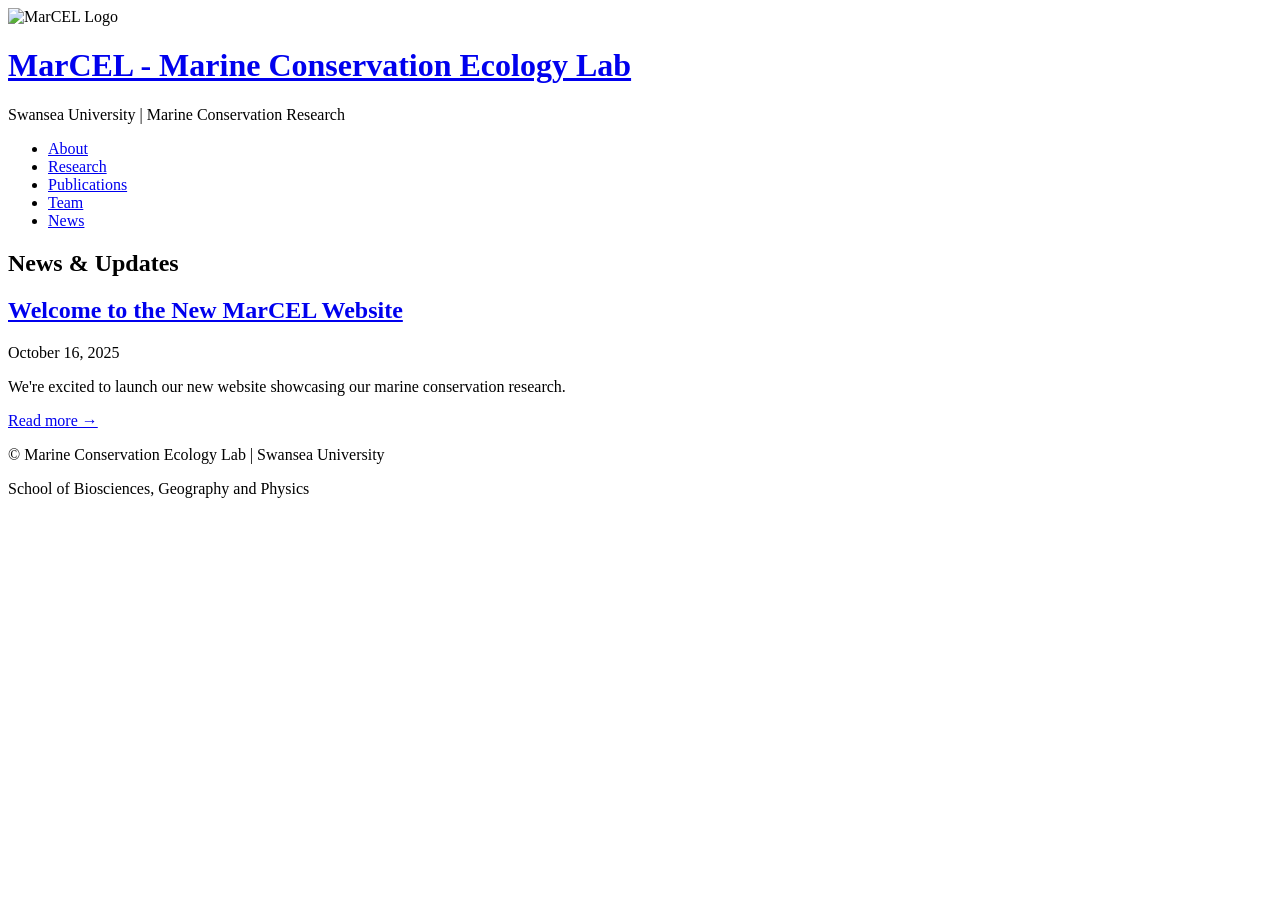
==== archives.html @ 93e7beb9 "Update documentation" ====
<!DOCTYPE html>
<html lang="en">
<head>
    <meta charset="utf-8" />
    <meta name="viewport" content="width=device-width, initial-scale=1.0">
    <title>News - MarCEL - Marine Conservation Ecology Lab</title>
    <link rel="stylesheet" href="https://YOUR-GITHUB-USERNAME.github.io/marcel-website/theme/css/style.css" />
</head>

<body>
    <header>
        <div class="container">
            <div class="header-content">
                <div class="logo-section">
                    <img src="https://YOUR-GITHUB-USERNAME.github.io/marcel-website/images/marcel-logo.png" alt="MarCEL Logo" class="logo">
                    <div class="site-title">
                        <h1><a href="https://YOUR-GITHUB-USERNAME.github.io/marcel-website/">MarCEL - Marine Conservation Ecology Lab</a></h1>
                        <p class="tagline">Swansea University | Marine Conservation Research</p>
                    </div>
                </div>
                <nav>
                    <ul>
                        <li><a href="https://YOUR-GITHUB-USERNAME.github.io/marcel-website/index.html">About</a></li>
                        <li><a href="https://YOUR-GITHUB-USERNAME.github.io/marcel-website/research.html">Research</a></li>
                        <li><a href="https://YOUR-GITHUB-USERNAME.github.io/marcel-website/publications.html">Publications</a></li>
                        <li><a href="https://YOUR-GITHUB-USERNAME.github.io/marcel-website/team.html">Team</a></li>
                        <li><a href="https://YOUR-GITHUB-USERNAME.github.io/marcel-website/news.html">News</a></li>
                    </ul>
                </nav>
            </div>
        </div>
    </header>

    <main class="container">
<article class="page">
    <h1>News & Updates</h1>
    
        <div class="articles-list">
                <div class="article-item">
                    <h2><a href="https://YOUR-GITHUB-USERNAME.github.io/marcel-website/news/welcome-to-the-new-marcel-website.html">Welcome to the New MarCEL Website</a></h2>
                    <p class="date">October 16, 2025</p>
                    <div class="summary">
                        <p>We're excited to launch our new website showcasing our marine conservation research.</p>
                    </div>
                    <a href="https://YOUR-GITHUB-USERNAME.github.io/marcel-website/news/welcome-to-the-new-marcel-website.html" class="read-more">Read more →</a>
                </div>
        </div>
</article>
    </main>

    <footer>
        <div class="container">
            <p>&copy; Marine Conservation Ecology Lab | Swansea University</p>
            <p>School of Biosciences, Geography and Physics</p>
        </div>
    </footer>
</body>
</html>
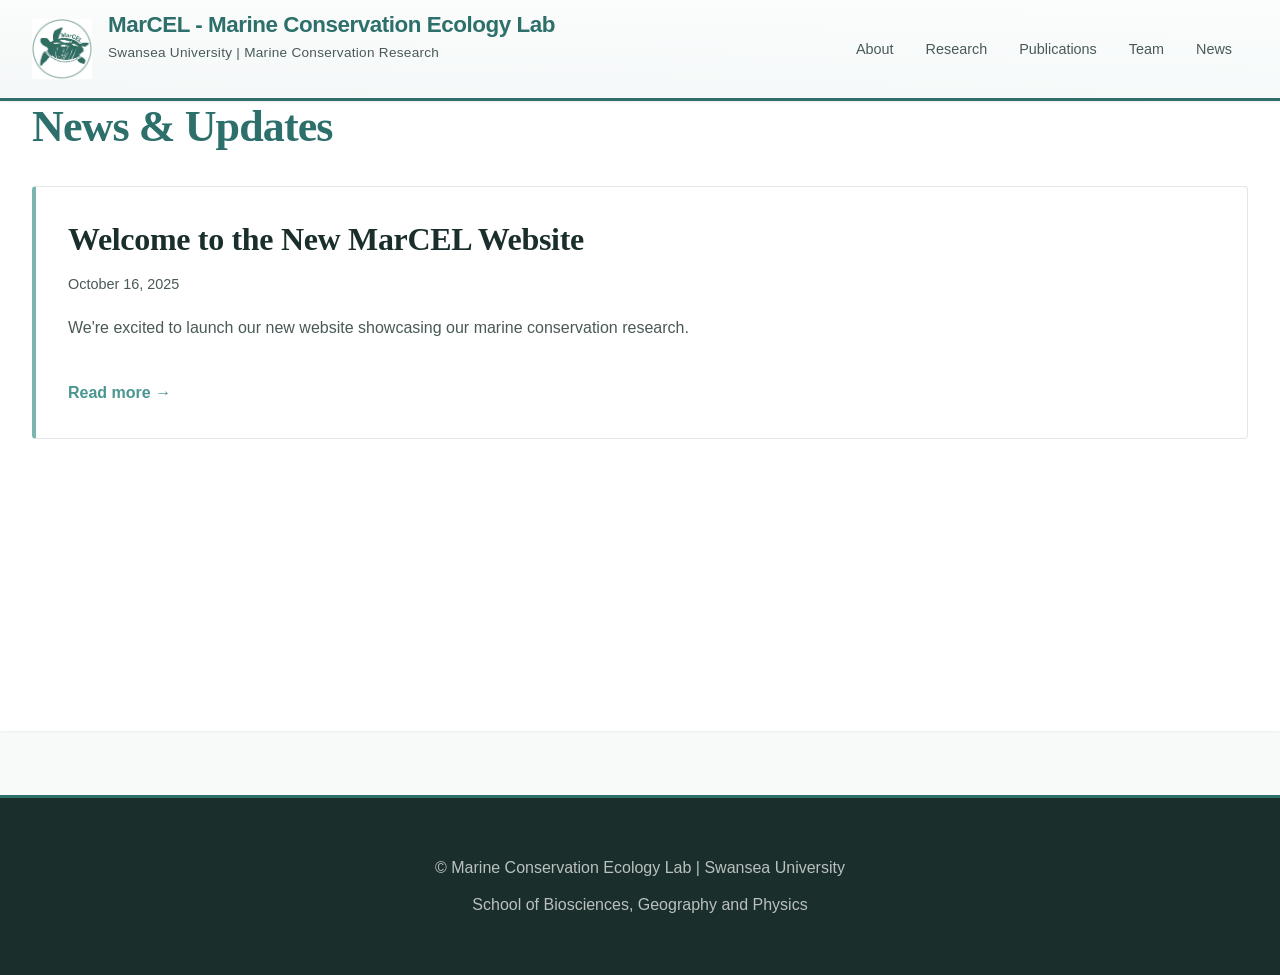
==== commit 6d3aed35: "Update documentation" ====
--- a/archives.html
+++ b/archives.html
@@ -4,7 +4,7 @@
     <meta charset="utf-8" />
     <meta name="viewport" content="width=device-width, initial-scale=1.0">
     <title>News - MarCEL - Marine Conservation Ecology Lab</title>
-    <link rel="stylesheet" href="https://YOUR-GITHUB-USERNAME.github.io/marcel-website/theme/css/style.css" />
+    <link rel="stylesheet" href="https://marcelfRedb.github.io/marcel-website/theme/css/style.css" />
 </head>
 
 <body>
@@ -12,19 +12,19 @@
         <div class="container">
             <div class="header-content">
                 <div class="logo-section">
-                    <img src="https://YOUR-GITHUB-USERNAME.github.io/marcel-website/images/marcel-logo.png" alt="MarCEL Logo" class="logo">
+                    <img src="https://marcelfRedb.github.io/marcel-website/images/marcel-logo.png" alt="MarCEL Logo" class="logo">
                     <div class="site-title">
-                        <h1><a href="https://YOUR-GITHUB-USERNAME.github.io/marcel-website/">MarCEL - Marine Conservation Ecology Lab</a></h1>
+                        <h1><a href="https://marcelfRedb.github.io/marcel-website/">MarCEL - Marine Conservation Ecology Lab</a></h1>
                         <p class="tagline">Swansea University | Marine Conservation Research</p>
                     </div>
                 </div>
                 <nav>
                     <ul>
-                        <li><a href="https://YOUR-GITHUB-USERNAME.github.io/marcel-website/index.html">About</a></li>
-                        <li><a href="https://YOUR-GITHUB-USERNAME.github.io/marcel-website/research.html">Research</a></li>
-                        <li><a href="https://YOUR-GITHUB-USERNAME.github.io/marcel-website/publications.html">Publications</a></li>
-                        <li><a href="https://YOUR-GITHUB-USERNAME.github.io/marcel-website/team.html">Team</a></li>
-                        <li><a href="https://YOUR-GITHUB-USERNAME.github.io/marcel-website/news.html">News</a></li>
+                        <li><a href="https://marcelfRedb.github.io/marcel-website/index.html">About</a></li>
+                        <li><a href="https://marcelfRedb.github.io/marcel-website/research.html">Research</a></li>
+                        <li><a href="https://marcelfRedb.github.io/marcel-website/publications.html">Publications</a></li>
+                        <li><a href="https://marcelfRedb.github.io/marcel-website/team.html">Team</a></li>
+                        <li><a href="https://marcelfRedb.github.io/marcel-website/news.html">News</a></li>
                     </ul>
                 </nav>
             </div>
@@ -37,12 +37,12 @@
     
         <div class="articles-list">
                 <div class="article-item">
-                    <h2><a href="https://YOUR-GITHUB-USERNAME.github.io/marcel-website/news/welcome-to-the-new-marcel-website.html">Welcome to the New MarCEL Website</a></h2>
+                    <h2><a href="https://marcelfRedb.github.io/marcel-website/news/welcome-to-the-new-marcel-website.html">Welcome to the New MarCEL Website</a></h2>
                     <p class="date">October 16, 2025</p>
                     <div class="summary">
                         <p>We're excited to launch our new website showcasing our marine conservation research.</p>
                     </div>
-                    <a href="https://YOUR-GITHUB-USERNAME.github.io/marcel-website/news/welcome-to-the-new-marcel-website.html" class="read-more">Read more →</a>
+                    <a href="https://marcelfRedb.github.io/marcel-website/news/welcome-to-the-new-marcel-website.html" class="read-more">Read more →</a>
                 </div>
         </div>
 </article>
